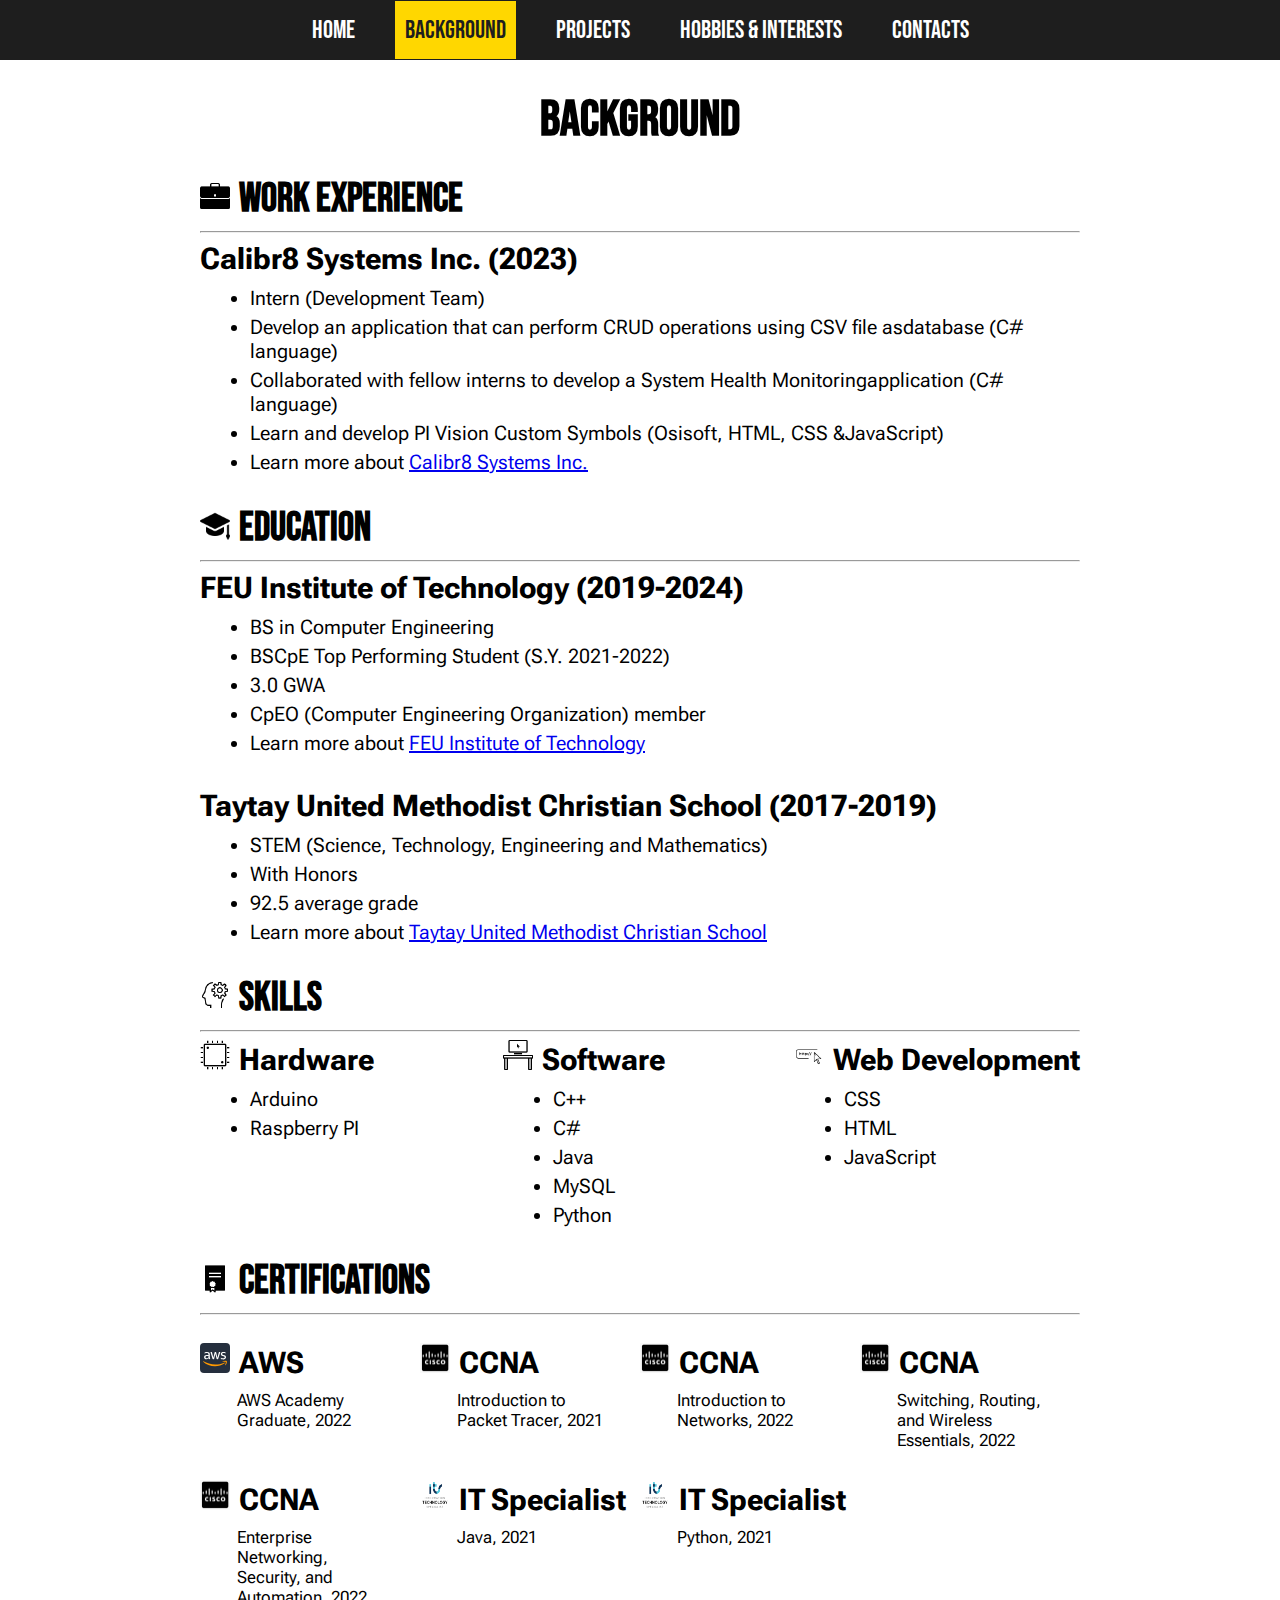
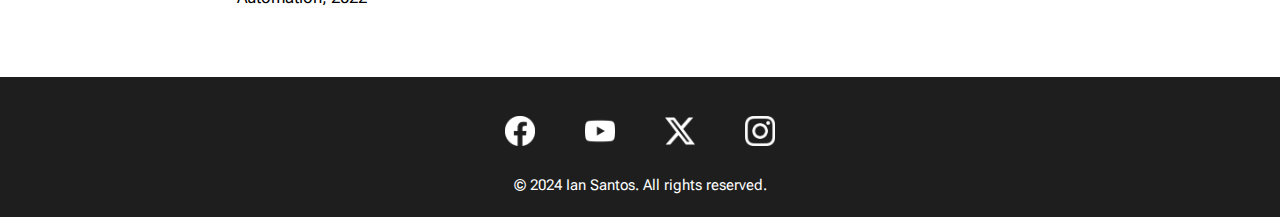
==== public/background.html @ cc95ae21 "Add files via upload" ====
<html lang="en">
<head>
    <meta charset="UTF-8">
    <meta name="viewport" content="width=device-width, initial-scale=1.0">
    <link rel="stylesheet" href="../stylesheet/style.css">
    <link rel="stylesheet" href="../stylesheet/background-style.css">
    <title>My Profile</title>
    <link rel="preconnect" href="https://fonts.googleapis.com">
    <link rel="preconnect" href="https://fonts.gstatic.com" crossorigin>
    <link href="https://fonts.googleapis.com/css2?family=Bebas+Neue&display=swap" rel="stylesheet">
    <link rel="preconnect" href="https://fonts.googleapis.com">
    <link rel="preconnect" href="https://fonts.gstatic.com" crossorigin>
    <link href="https://fonts.googleapis.com/css2?family=Roboto+Flex:opsz,wght@8..144,100..1000&display=swap" rel="stylesheet">

</head>

<body>
    <section id="header">
        <nav>
            <div class="nav-pages">
                <ul>
                    <li><a href="../index.html" class="page">Home</a></li>
                    <li><a href="#" class="page" id="page-background">Background</a></li>
                    <li><a href="./projects.html" class="page">Projects</a></li>
                    <li><a href="./hobbies.html" class="page">Hobbies & Interests</a></li>
                    <li><a href="./contacts.html" class="page">Contacts</a></li>
                </ul>
            </div>
        </nav>
    </section>

    <section id="background">
        <div class="background-page">
            <div class="title-background">
                <h1>Background</h1>
            </div>
            
            <div class="background-all">
                <div class="background-content" id="work">
                    <img src="../images/work.png" alt="briefcase" class="background-icon">
                    <h2 class="background-class">Work Experience</h2><hr />
                    <h3>Calibr8 Systems Inc. (2023)</h3>
                    <ul>
                        <li>Intern (Development Team)</li>
                        <li>Develop an application that can perform CRUD operations using CSV file asdatabase (C# language)</li>
                        <li>Collaborated with fellow interns to develop a System Health Monitoringapplication (C# language)</li>
                        <li>Learn and develop PI Vision Custom Symbols (Osisoft, HTML, CSS &JavaScript)</li>
                        <li>Learn more about <a href="https://calibr8.systems/">Calibr8 Systems Inc.</a></li>
                    </ul>
                </div>

                <div class="background-content" id="education">
                    <img src="../images/education.png" alt="graduation cap" class="background-icon">
                    <h2 class="background-class">Education</h2><hr />
                    <h3>FEU Institute of Technology (2019-2024)</h3>
                    <ul>
                        <li>BS in Computer Engineering</li>
                        <li>BSCpE Top Performing Student (S.Y. 2021-2022)</li>
                        <li>3.0 GWA</li>
                        <li>CpEO (Computer Engineering Organization) member</li>
                        <li>Learn more about <a href="https://www.feutech.edu.ph/">FEU Institute of Technology</a></li>
                    </ul><br />
                    <h3>Taytay United Methodist Christian School (2017-2019)</h3>
                    <ul>
                        <li>STEM (Science, Technology, Engineering and Mathematics)</li>
                        <li>With Honors</li>
                        <li>92.5 average grade</li>
                        <li>Learn more about <a href="https://www.facebook.com/tumcsi">Taytay United Methodist Christian School</a></li>
                    </ul>
                </div>

                <div class="background-content" id="skills">
                    <img src="../images/skill.png" alt="skill" class="background-icon">
                    <h2 class="background-class">Skills</h2><hr />

                    <div class="skills-all">
                        <div class="skill">
                            <img src="../images/hardware.png" alt="circuit" class="skill-icon">
                            <h3>Hardware</h3>
                            <ul>
                                <li>Arduino</li>
                                <li>Raspberry PI</li>
                            </ul>
                        </div>

                        <div class="skill">
                            <img src="../images/software.png" alt="circuit" class="skill-icon">
                            <h3>Software</h3>
                            <ul>
                                <li>C++</li>
                                <li>C#</li>
                                <li>Java</li>
                                <li>MySQL</li>
                                <li>Python</li>
                            </ul>
                        </div>

                        <div class="skill">
                            <img src="../images/web.png" alt="circuit" class="skill-icon">
                            <h3>Web Development</h3>
                                <ul>
                                    <li>CSS</li>
                                    <li>HTML</li>
                                    <li>JavaScript</li>
                                </ul>
                        </div>
                    </div>
                </div>

                <div class="background-content" id="certification">
                    <img src="../images/certification.png" alt="certificate" class="background-icon">
                    <h2 class="background-class">Certifications</h2><hr />
                    <div class="certificate-list">
                        <div class="certificate" id="aws">
                            <img src="../images/aws.svg" alt="aws" class="certificate-icon">
                            <h3>AWS</h3>
                            <p>AWS Academy Graduate, 2022</p>
                        </div>
                        <div class="certificate" id="packet">
                            <img src="../images/cisco.jpg" alt="cisco" class="certificate-icon">
                            <h3>CCNA</h3>
                            <p>Introduction to Packet Tracer, 2021</p>
                        </div>
                        <div class="certificate" id="net">
                            <img src="../images/cisco.jpg" alt="cisco" class="certificate-icon">
                            <h3>CCNA</h3>
                            <p>Introduction to Networks, 2022</p>
                        </div>
                        <div class="certificate" id="switch">
                            <img src="../images/cisco.jpg" alt="cisco" class="certificate-icon">
                            <h3>CCNA</h3>
                            <p>Switching, Routing, and Wireless Essentials, 2022</p>
                        </div>
                        <div class="certificate" id="security">
                            <img src="../images/cisco.jpg" alt="cisco" class="certificate-icon">
                            <h3>CCNA</h3>
                            <p>Enterprise Networking, Security, and Automation, 2022</p>
                        </div>
                        <div class="certificate" id="java">
                            <img src="../images/its.png" alt="it specialist" class="certificate-icon">
                            <h3>IT Specialist</h3>
                            <p>Java, 2021</p>
                        </div>
                        <div class="certificate" id="python">
                            <img src="../images/its.png" alt="it specialist" class="certificate-icon">
                            <h3>IT Specialist</h3>
                            <p>Python, 2021</p>
                        </div>
                    </div>
                </div>
            </div>
        </div>
    </section>

    <section id="footer">
        <footer>
            <ul>
                <li><a href="https://www.facebook.com/ianpaolo.t.santos" target="_blank"><img src="../images/fb.png" class="footer-icon"></a></li>
                <li><a href="https://www.youtube.com/channel/UCFxOD0mAmDLZkQLRP5UuvOw" target="_blank"><img src="../images/yt.webp" class="footer-icon"></a></li>
                <li><a href="https://twitter.com/IanPaoloTSantos" target="_blank"><img src="../images/x.png" class="footer-icon"></a></li>
                <li><a href="https://www.instagram.com/ianpaolosantos/" target="_blank"><img src="../images/ig.png" class="footer-icon"></a></li>
            </ul>
            <p>© 2024 Ian Santos. All rights reserved.</p>
        </footer>
    </section>
</body>

</html>
---- stylesheet/style.css ----
body{
    margin:0;
}
/*navbar*/
nav{
    background-color: rgb(30,30,30);
    height:60px;
    padding:0px 30px;
    display:flex;
    justify-content: center;
    align-items: center;
}
.nav-pages ul{
    display: flex;
    flex-direction: row;
    gap:30px;
    list-style: none;
    padding-left: 0px;
    font-family: "Bebas Neue";
    font-size: 25px;
}
.page{
    color: white;
    text-decoration: none;
    transition:0.2s;
    padding: 13.5px 10px;
}
.page:hover{
    color:gold;
}

/*footer*/
footer{
    background-color: rgb(30,30,30);
    margin:0;
    height:100px;
    padding: 20px;
    display: flex;
    flex-direction: column;
    justify-content: center;
    align-items: center;
    gap:10px
}
footer ul{
    list-style: none;
    display:flex;
    flex-direction: row;
    justify-content: center;
    align-items: center;
    gap:50px;
    padding:0;
}
.footer-icon{
    height:30px;
    width: 30px;
}
footer p{
    margin:0;
    color:white;
    text-align: center;
    font-family: "Roboto Flex";
    font-size: 15px;
}
@media(max-width:735px){
    .page{
        padding: 13.5px 5px;
    }
    .nav-pages ul{
        gap:19px;
    }
}

@media(max-width:641px){
    nav{
        height:50px;
        padding:0px 10px;
    }
    .page{
        padding: 12px 5px;
    }
    .nav-pages ul{
        gap:15px;
        font-size: 20px;
    }
    footer{
        height:90px;
    }
    .footer-icon{
        height:25px;
        width: 25px;
    }
    footer p{
        font-size: 13;
    }
}

@media(max-width:494px){
    .page{
        padding: 13.7px 3px;
    }
    .nav-pages ul{
        gap:10px;
        font-size: 17px;
    }
}
---- stylesheet/background-style.css ----
#page-background{
    background-color:gold;
    color:rgb(30,30,30);
}
.background-page{
    padding: 30px 0px;
    margin-bottom: 30px;
}
.title-background h1{
    font-family: "Bebas Neue";
    font-size: 50px;
    margin: 0px;
    margin-bottom: 10px;
    text-align: center;
}
.background-all{
    padding:0px 200px;
}
.background-icon{
    height:30px;
    width:30px;
    padding-right:5px;
    display:inline-block;
}
.background-class{
    font-family: "Bebas Neue";
    font-size: 40px;
    margin:0;
    margin-top:15px;
    display:inline-block;
}
.background-content h3{
    font-family: "Roboto Flex";
    font-size: 30px;
    margin:0;
}
.background-content ul{
    margin:10px;
}
.background-content li{
    font-family: "Roboto Flex";
    font-size: 20px;
    padding-bottom: 5px;
}
.skills-all{
    display: flex;
    flex-direction: row;
    justify-content: space-between;
}
.skill-icon{
    height:30px;
    width:30px;
    padding-right:5px;
    display:inline-block;
}
.skill h3{
    display:inline;
}
.certificate-list{
    padding-top:20px;
    display:grid;
    grid-template-columns: 1fr 1fr 1fr 1fr;
    grid-template-rows: 1fr 1fr
}
.certificate-icon{
    height:30px;
    width:30px;
    padding-right:5px;
    display:inline-block;
}
.certificate h3{
    display:inline-block;
}
.certificate p{
    margin:0;
    padding:10px 37px;
    font-family: "Roboto Flex";
    font-size: 17px;
}

@media(max-width:1000px){
    .background-all{
        padding:0px 170px;
    }
}

@media(max-width:900px){
    .background-all{
        padding:0px 150px;
    }
    .skills-all{
        flex-direction: column;
    }
    .certificate-list{
        grid-template-columns: 1fr 1fr 1fr;
        grid-template-rows: 1fr 1fr 1fr;
    }
}
@media(max-width:576px){
    .title-background h1{
        font-size: 40px;
    }
    .background-all{
        padding:0px 100px;
    }
    .background-icon{
        height:25px;
        width:25px;
    }
    .background-class{
        font-size: 30px;
    }
    .background-content h3{
        font-size: 27px;
    }
    .background-content li{
        font-size: 17px;
    }
    .skill-icon{
        height:25px;
        width:25px;
    }
    .certificate-icon{
        height:25px;
        width:25px;
    }
    .certificate-list{
        grid-template-columns: 1fr 1fr;
        grid-template-rows: 1fr 1fr 1fr;
    }
    .certificate p{
        font-size: 15px;
    }
}
@media(max-width:400px){
    .title-background h1{
        font-size: 35px;
    }
    .background-all{
        padding:0px 50px;
    }
    .background-class{
        font-size: 25px;
    }
    .background-content h3{
        font-size: 20px;
    }
    .background-content li{
        font-size: 15px;
    }
    .certificate p{
        font-size: 13px;
    }
}

/*
}
@media(max-width:708px){
    .skills-all{
        flex-direction: column;
    }
    .certificate-list{
        grid-template-columns: 1fr 1fr 1fr;
        grid-template-rows: 1fr 1fr 1fr;
    }
}
@media(max-width:689px){

}

@media(max-width:576px){
    .background-page{
        padding: 30px 50px;
    }
    .title-background h1{
        font-size: 40px;
        margin-bottom: 7px;
    }
    .background-icon{
        height:25px;
        width:25x;
    }
    .background-class{
        font-size: 30px;
    }
    .background-content h3{
        font-size: 20px;
    }
    .background-content li{
        font-size: 15px;
    }
    .skill-icon{
        height:25px;
        width:25x;
    }
    .skills-all{
        justify-content:space-between;
    }
    .certificate-list{
        grid-template-columns: 1fr 1fr 1fr;
        grid-template-rows: 1fr 1fr 1fr
    }
    .certificate p{
        font-size: 15px;
    }
}
*/
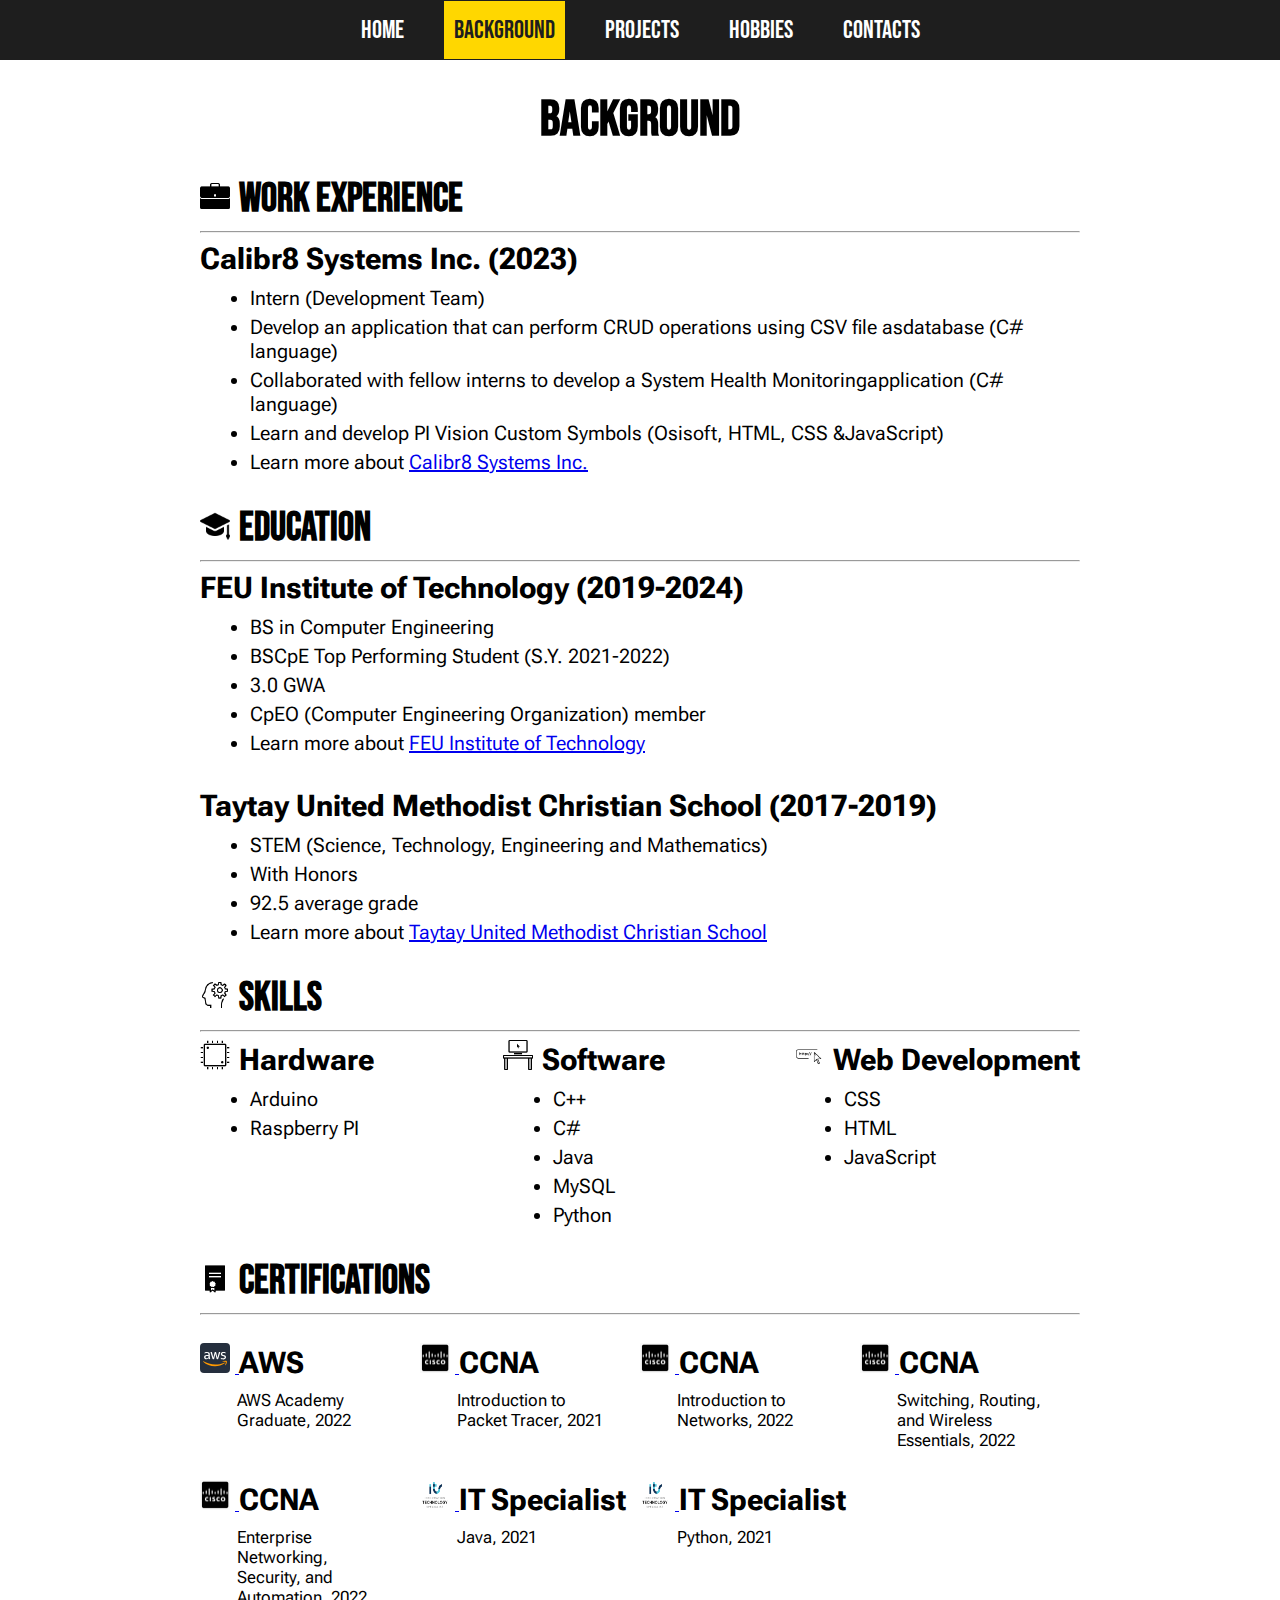
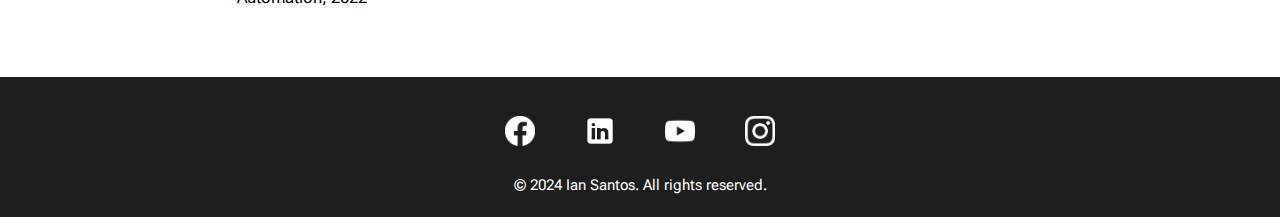
==== commit e3b4362f: "Add files via upload" ====
--- a/public/background.html
+++ b/public/background.html
@@ -22,7 +22,7 @@
                     <li><a href="../index.html" class="page">Home</a></li>
                     <li><a href="#" class="page" id="page-background">Background</a></li>
                     <li><a href="./projects.html" class="page">Projects</a></li>
-                    <li><a href="./hobbies.html" class="page">Hobbies & Interests</a></li>
+                    <li><a href="./hobbies.html" class="page">Hobbies</a></li>
                     <li><a href="./contacts.html" class="page">Contacts</a></li>
                 </ul>
             </div>
@@ -112,39 +112,54 @@
                     <h2 class="background-class">Certifications</h2><hr />
                     <div class="certificate-list">
                         <div class="certificate" id="aws">
-                            <img src="../images/aws.svg" alt="aws" class="certificate-icon">
+                            <a href="https://www.credly.com/earner/earned/badge/d61b4fa0-ead5-426a-b6ba-ed1932ba3f7e" target="_blank" class="credly-link">
+                                <img src="../images/aws.svg" alt="aws" class="certificate-icon">
+                            </a>
                             <h3>AWS</h3>
                             <p>AWS Academy Graduate, 2022</p>
                         </div>
                         <div class="certificate" id="packet">
-                            <img src="../images/cisco.jpg" alt="cisco" class="certificate-icon">
+                            <a href="https://www.credly.com/earner/earned/badge/cae6fd3d-058a-425d-8ae0-f39487f83d4b" target="_blank" class="credly-link">
+                                <img src="../images/cisco.jpg" alt="cisco" class="certificate-icon">
+                            </a>
                             <h3>CCNA</h3>
                             <p>Introduction to Packet Tracer, 2021</p>
                         </div>
                         <div class="certificate" id="net">
-                            <img src="../images/cisco.jpg" alt="cisco" class="certificate-icon">
+                            <a href="https://www.credly.com/earner/earned/badge/5d5dce19-7257-4ee0-8b59-e32aea526152" target="_blank" class="credly-link">
+                                <img src="../images/cisco.jpg" alt="cisco" class="certificate-icon">
+                            </a>
                             <h3>CCNA</h3>
                             <p>Introduction to Networks, 2022</p>
                         </div>
                         <div class="certificate" id="switch">
-                            <img src="../images/cisco.jpg" alt="cisco" class="certificate-icon">
+                            <a href="https://www.credly.com/earner/earned/badge/06e6ee41-6d88-4b05-ab76-6982f7082119" target="_blank" class="credly-link">
+                                <img src="../images/cisco.jpg" alt="cisco" class="certificate-icon">
+                            </a>
                             <h3>CCNA</h3>
                             <p>Switching, Routing, and Wireless Essentials, 2022</p>
                         </div>
                         <div class="certificate" id="security">
-                            <img src="../images/cisco.jpg" alt="cisco" class="certificate-icon">
+                            <a href="https://www.credly.com/earner/earned/badge/f86befaf-8fc2-4a44-9648-3010245117a1" target="_blank" class="credly-link">
+                                <img src="../images/cisco.jpg" alt="cisco" class="certificate-icon">
+                            </a>
                             <h3>CCNA</h3>
                             <p>Enterprise Networking, Security, and Automation, 2022</p>
                         </div>
                         <div class="certificate" id="java">
-                            <img src="../images/its.png" alt="it specialist" class="certificate-icon">
+                            <a href="https://www.credly.com/earner/earned/badge/b84814af-862d-4f1a-b757-018df1a9e87b" target="_blank" class="credly-link">
+                                <img src="../images/its.png" alt="it specialist" class="certificate-icon">
+                            </a>
                             <h3>IT Specialist</h3>
                             <p>Java, 2021</p>
                         </div>
                         <div class="certificate" id="python">
-                            <img src="../images/its.png" alt="it specialist" class="certificate-icon">
+                            <a href="https://www.credly.com/earner/earned/badge/c532a9f7-a527-485c-9fff-871081748ed1" target="_blank" class="credly-link">
+                                <img src="../images/its.png" alt="it specialist" class="certificate-icon">
+                            </a>
                             <h3>IT Specialist</h3>
                             <p>Python, 2021</p>
+                            
                         </div>
                     </div>
                 </div>
@@ -156,8 +171,8 @@
         <footer>
             <ul>
                 <li><a href="https://www.facebook.com/ianpaolo.t.santos" target="_blank"><img src="../images/fb.png" class="footer-icon"></a></li>
+                <li><a href="https://www.linkedin.com/in/ian-santos-0a0264254" target="_blank"><img src="../images/linkedin.png" class="footer-icon"></a></li>
                 <li><a href="https://www.youtube.com/channel/UCFxOD0mAmDLZkQLRP5UuvOw" target="_blank"><img src="../images/yt.webp" class="footer-icon"></a></li>
-                <li><a href="https://twitter.com/IanPaoloTSantos" target="_blank"><img src="../images/x.png" class="footer-icon"></a></li>
                 <li><a href="https://www.instagram.com/ianpaolosantos/" target="_blank"><img src="../images/ig.png" class="footer-icon"></a></li>
             </ul>
             <p>© 2024 Ian Santos. All rights reserved.</p>
--- a/stylesheet/background-style.css
+++ b/stylesheet/background-style.css
@@ -91,6 +91,8 @@
     .skills-all{
         flex-direction: column;
     }
+}
+@media(max-width:800px){
     .certificate-list{
         grid-template-columns: 1fr 1fr 1fr;
         grid-template-rows: 1fr 1fr 1fr;
